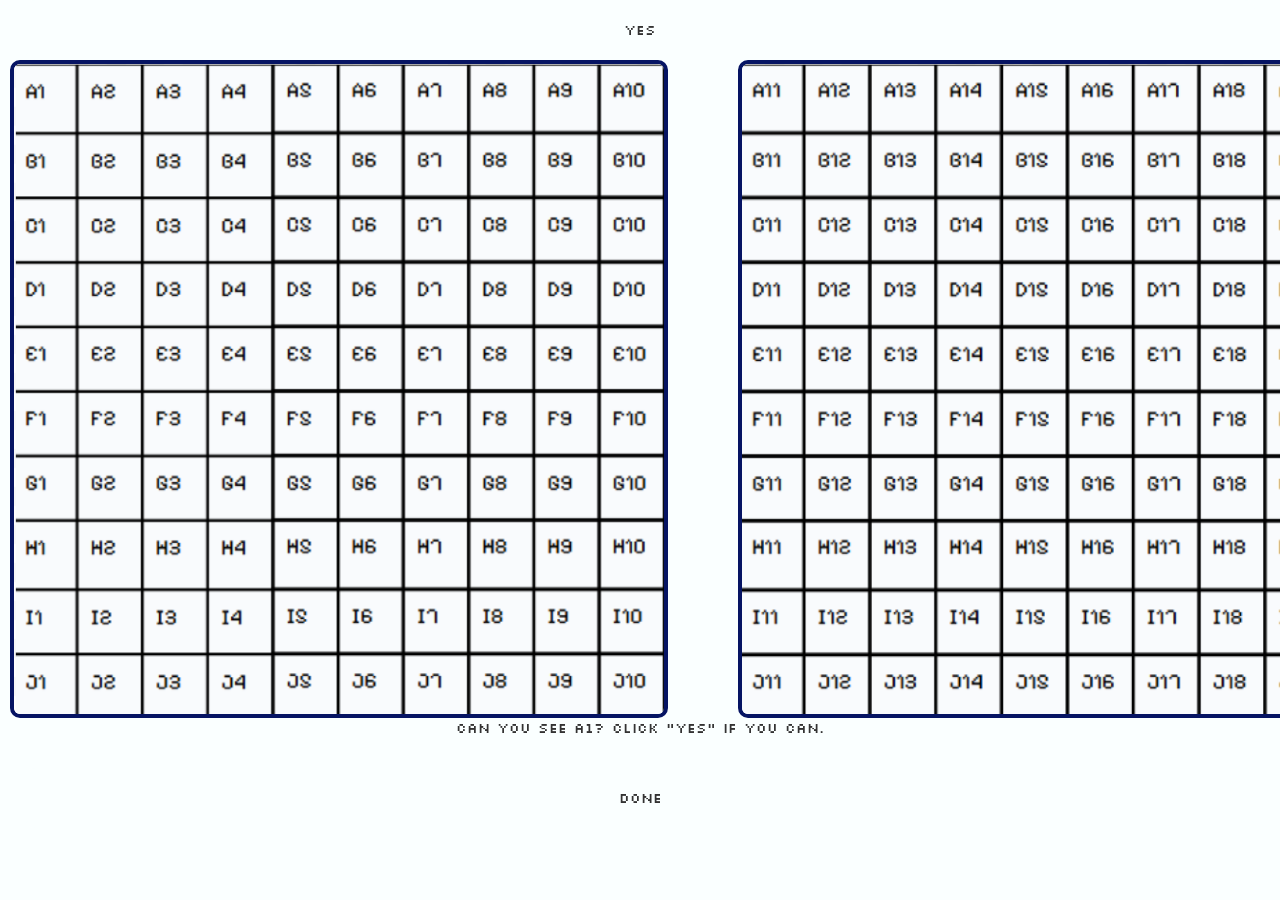
==== index.html @ f052e423 "Add files via upload" ====
<!DOCTYPE html>
<html lang="en">
<head>
    <meta charset="UTF-8">
    <meta name="viewport" content="width=device-width, initial-scale=1.0">
    <title>Glaucoma Diagnosis</title>
    <link rel="stylesheet" href="https://maxcdn.bootstrapcdn.com/bootstrap/3.4.0/css/bootstrap.min.css">
    <link href="https://fonts.googleapis.com/css2?family=Space+Mono&display=swap" rel="stylesheet">
    <link rel="preconnect" href="https://fonts.googleapis.com">
    <link rel="preconnect" href="https://fonts.gstatic.com" crossorigin>
    <link href="https://fonts.googleapis.com/css2?family=Roboto+Flex:opsz,wght@8..144,100..1000&family=Silkscreen:wght@400;700&display=swap" rel="stylesheet">
    <link rel="stylesheet" href="style.css">
</head>
<body>

<center>
  
    <button id="yesButton" style="display:none;" onclick="handleYes()">Yes</button>
    <div class="canvas-container">
        
        <canvas id="mcanvas" width="650" height="650"></canvas>
        <canvas id="ncanvas" width="650" height="650"></canvas>
        
    </div>

    <div class="questionaire"></div>
    <br>
    <button id="doneButton"  onclick="handleDone()">Done</button>
    
</center>

<script src="main.js"></script>

</body>
</html>
---- style.css ----
body{
    font-family: "Silkscreen", sans-serif;
    font-weight: 500;
    background-color: rgb(250, 255, 255);
}


.canvas-container {
    display: flex;

}

#mcanvas {
    border-radius: 10px;
    border-width: 4px;
    border-color: rgb(6, 20, 99);
    border-style: solid;
    margin-left: 10px;
}

#ncanvas {
  border-radius: 10px;
  border-width: 4px;
  border-color: rgb(6, 20, 99);
  border-style: solid;
  margin-left: 70px;
}

.main {
    margin-left: 20px; 
}


.heading{
    font-size: 50px;
    font-family: "Silkscreen", sans-serif;
    font-optical-sizing: auto;
    font-weight:600;
    font-style: normal;
    font-variation-settings:
      "slnt" 0,
      "wdth" 100,
      "GRAD" 0,
      "XOPQ" 96,
      "XTRA" 468,
      "YOPQ" 79,
      "YTAS" 750,
      "YTDE" -203,
      "YTFI" 738,
      "YTLC" 514,
      "YTUC" 712;
  
}



#area{
  margin-top:0px;
  width:250px;
  height:335px;
  resize:none;
  border-radius: 10px;
  border-width: 4px;
  border-color: rgb(6, 20, 99);
  
}
  
#submit{
  margin-top: 15px;
  
  width:250px;
  height:150px;
  font-weight: 600;
  font-size: 30px;
  border-radius: 10px;
  border-width:4px;
  background-color: rgb(255, 255, 255);
}

#submit:hover{
  background-color: rgb(0, 37, 96) !important;
  color:white;
  
}


#voiceButton{
  margin-top:10px;
  width:250px;
  border-width:4px;
  border-radius: 10px;
  border-color: black;
}

#yesButton{
  width:1230px;
  height:60px;
  background-color: rgb(250, 255, 255);
  border-radius: 10px;
  border-color: rgb(250, 255, 255);
  border-style:solid;
}

#doneButton{
  width:1230px;
  height:60px;
  background-color: rgb(250, 255, 255);
  border-radius: 10px;
  border-color: rgb(250, 255, 255);
  border-style:solid;
}
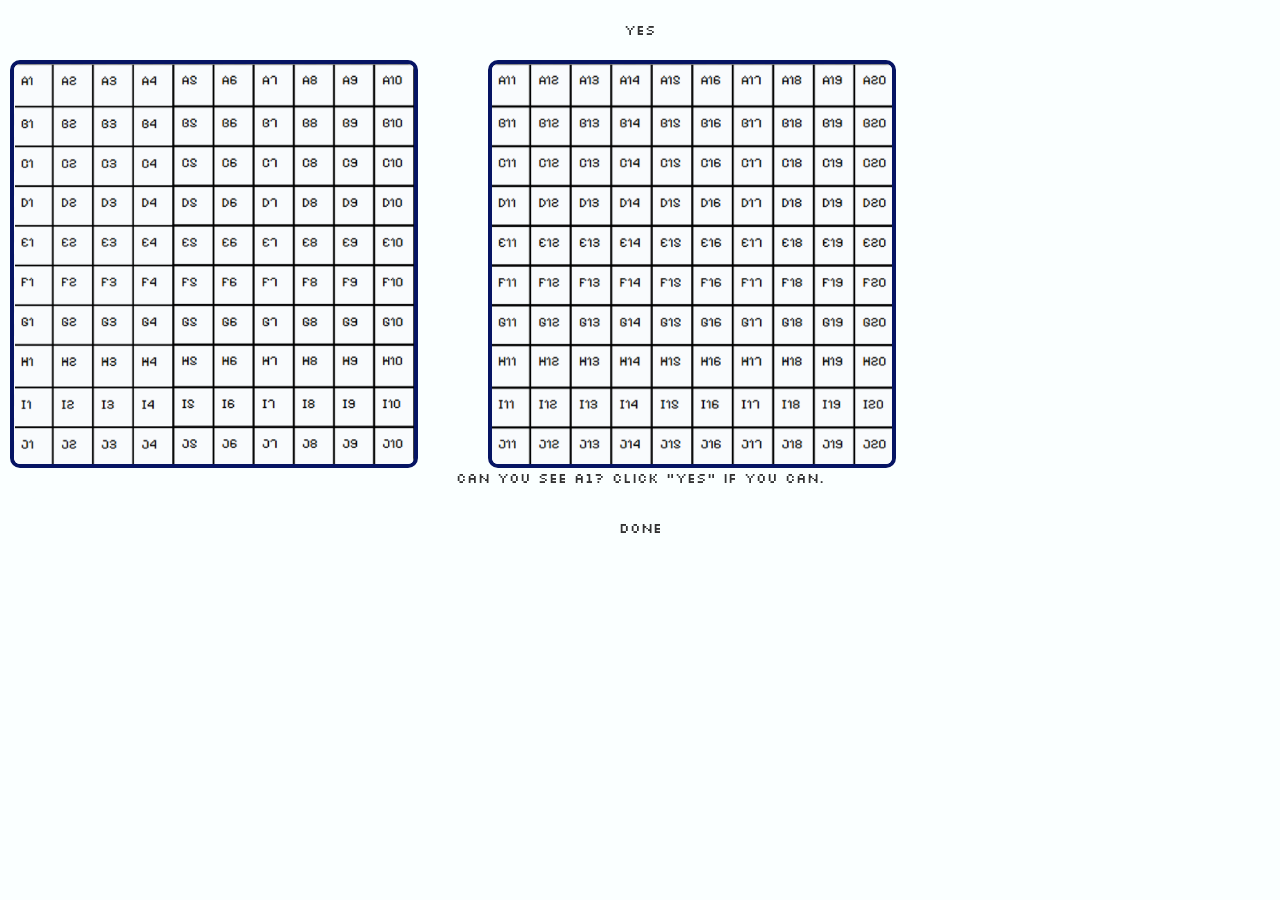
==== commit be676e69: "Update index.html" ====
--- a/index.html
+++ b/index.html
@@ -18,13 +18,12 @@
     <button id="yesButton" style="display:none;" onclick="handleYes()">Yes</button>
     <div class="canvas-container">
         
-        <canvas id="mcanvas" width="650" height="650"></canvas>
-        <canvas id="ncanvas" width="650" height="650"></canvas>
+        <canvas id="mcanvas" width="400" height="400"></canvas>
+        <canvas id="ncanvas" width="400" height="400"></canvas>
         
     </div>
 
     <div class="questionaire"></div>
-    <br>
     <button id="doneButton"  onclick="handleDone()">Done</button>
     
 </center>
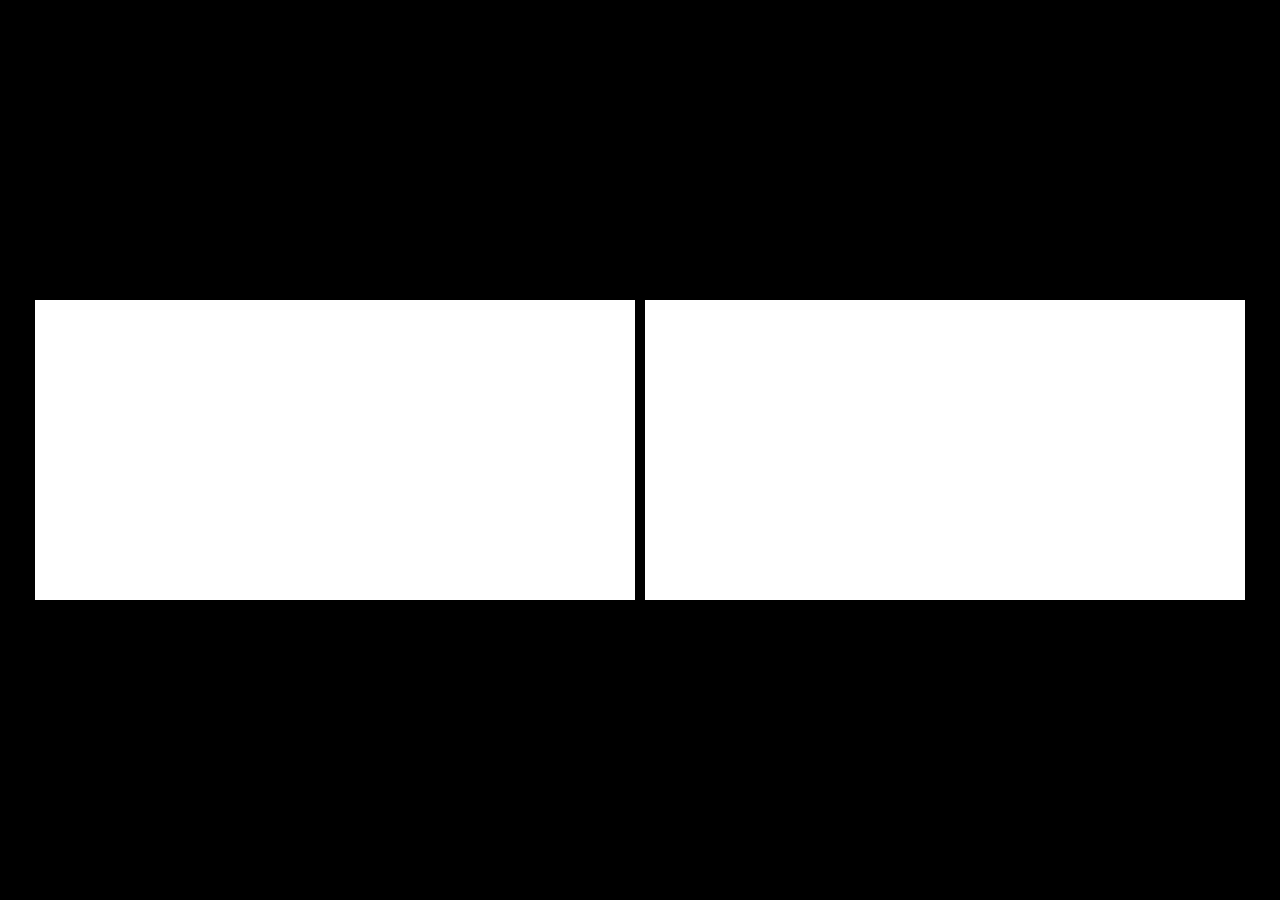
==== commit 892cc30d: "Update index.html" ====
--- a/index.html
+++ b/index.html
@@ -3,32 +3,59 @@
 <head>
     <meta charset="UTF-8">
     <meta name="viewport" content="width=device-width, initial-scale=1.0">
-    <title>Glaucoma Diagnosis</title>
-    <link rel="stylesheet" href="https://maxcdn.bootstrapcdn.com/bootstrap/3.4.0/css/bootstrap.min.css">
-    <link href="https://fonts.googleapis.com/css2?family=Space+Mono&display=swap" rel="stylesheet">
-    <link rel="preconnect" href="https://fonts.googleapis.com">
-    <link rel="preconnect" href="https://fonts.gstatic.com" crossorigin>
-    <link href="https://fonts.googleapis.com/css2?family=Roboto+Flex:opsz,wght@8..144,100..1000&family=Silkscreen:wght@400;700&display=swap" rel="stylesheet">
-    <link rel="stylesheet" href="style.css">
+    <title>VR View with Canvases</title>
+    <style>
+        body {
+            margin: 0;
+            overflow: hidden;
+            display: flex;
+            justify-content: center;
+            align-items: center;
+            height: 100vh;
+            background-color: black; /* Set a consistent background color */
+        }
+        .canvas-container {
+            display: flex;
+            flex-direction: row;
+            justify-content: center;
+            align-items: center;
+            gap: 10px; /* Add some spacing between the canvases */
+        }
+        canvas {
+            display: block;
+            background-color: white; /* Set a consistent background color for the canvases */
+        }
+    </style>
 </head>
 <body>
-
-<center>
-  
-    <button id="yesButton" style="display:none;" onclick="handleYes()">Yes</button>
     <div class="canvas-container">
-        
-        <canvas id="mcanvas" width="400" height="400"></canvas>
-        <canvas id="ncanvas" width="400" height="400"></canvas>
-        
+        <canvas id="mcanvas" width="600" height="300"></canvas>
+        <canvas id="ncanvas" width="600" height="300"></canvas>
     </div>
 
-    <div class="questionaire"></div>
-    <button id="doneButton"  onclick="handleDone()">Done</button>
-    
-</center>
+    <script>
+        // Get the canvases
+        const canvas = document.getElementById("mcanvas");
+        const ctx = canvas.getContext("2d");
 
-<script src="main.js"></script>
+        const canvas1 = document.getElementById("ncanvas");
+        const ctx1 = canvas1.getContext("2d");
 
+        // Load background images
+        const backgroundImage = new Image();
+        backgroundImage.src = "Screenshot 2025-03-18 141507.png";
+
+        const backgroundImage1 = new Image();
+        backgroundImage1.src = "Screenshot 2025-03-18 141507.png";
+
+        // Draw images on the canvases when loaded
+        backgroundImage.onload = function () {
+            ctx.drawImage(backgroundImage, 0, 0, canvas.width, canvas.height);
+        };
+
+        backgroundImage1.onload = function () {
+            ctx1.drawImage(backgroundImage1, 0, 0, canvas1.width, canvas1.height);
+        };
+    </script>
 </body>
 </html>
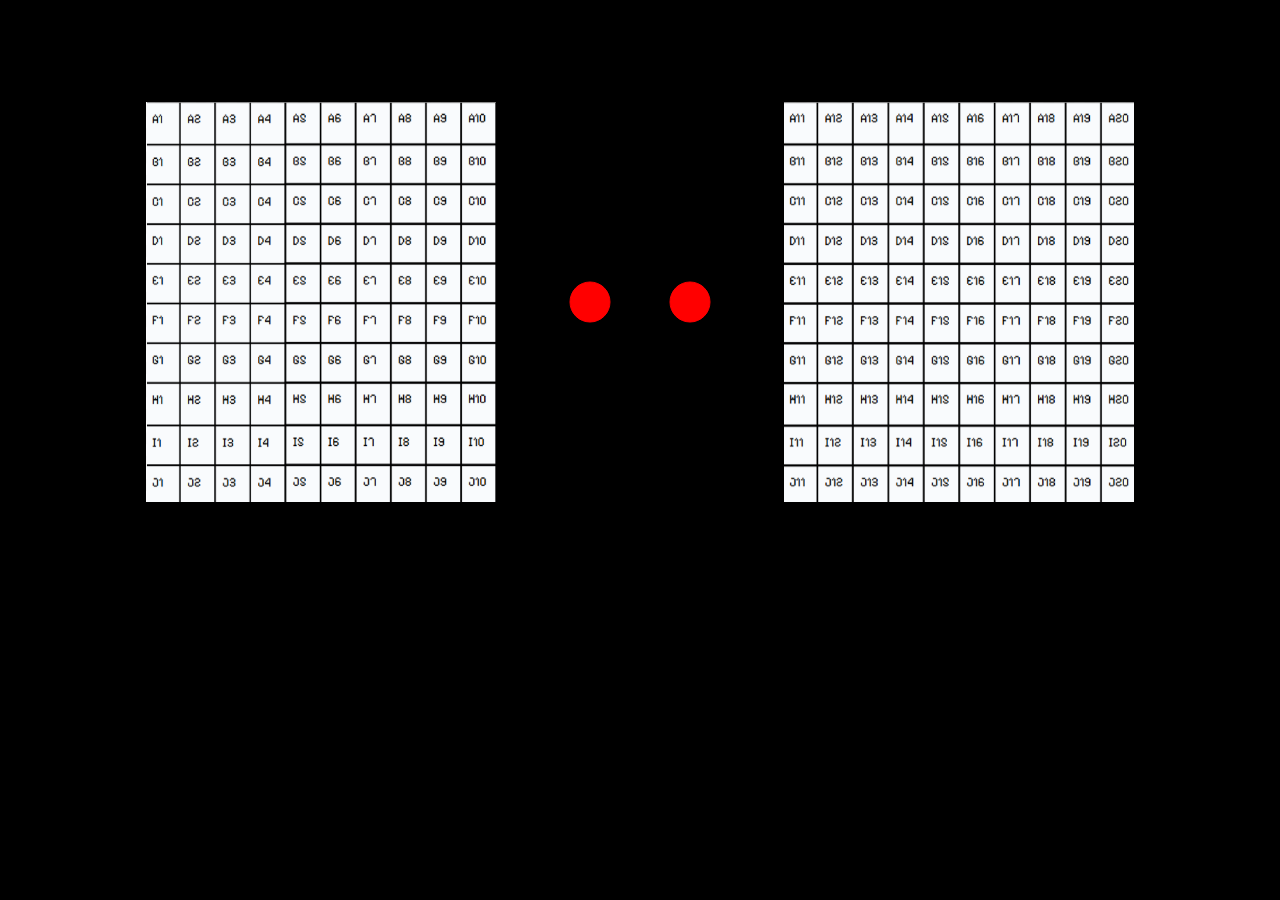
==== commit 13e938df: "Update index.html" ====
--- a/index.html
+++ b/index.html
@@ -1,61 +1,63 @@
 <!DOCTYPE html>
-<html lang="en">
+<html>
 <head>
-    <meta charset="UTF-8">
-    <meta name="viewport" content="width=device-width, initial-scale=1.0">
-    <title>VR View with Canvases</title>
+    <title>VR</title>
     <style>
-        body {
-            margin: 0;
-            overflow: hidden;
+        #nCanvas, #mCanvas {
+            border-color: black;
+            border-width: 4px;
+            border-style: solid;
+        }
+        center {
             display: flex;
             justify-content: center;
             align-items: center;
-            height: 100vh;
-            background-color: black; /* Set a consistent background color */
-        }
-        .canvas-container {
-            display: flex;
-            flex-direction: row;
-            justify-content: center;
-            align-items: center;
-            gap: 10px; /* Add some spacing between the canvases */
-        }
-        canvas {
-            display: block;
-            background-color: white; /* Set a consistent background color for the canvases */
+            gap: 40px; 
         }
     </style>
 </head>
-<body>
-    <div class="canvas-container">
-        <canvas id="mcanvas" width="600" height="300"></canvas>
-        <canvas id="ncanvas" width="600" height="300"></canvas>
-    </div>
+<body style="background-color:black;">
+    <br><br><br><br><br>
+    <center>
+        <canvas id="nCanvas" width="350" height="400"></canvas>
+        <canvas id="oCanvas" width="200" height="400"></canvas>
+        <canvas id="mCanvas" width="350" height="400"></canvas>
+    </center>
+    <script>
+        
+        function setCanvasBackground(canvasId, imageSrc) {
+            const canvas = document.getElementById(canvasId);
+            const ctx = canvas.getContext("2d");
+            const image = new Image();
+            image.src = imageSrc;
 
-    <script>
-        // Get the canvases
-        const canvas = document.getElementById("mcanvas");
+            image.onload = () => {
+                
+                ctx.drawImage(image, 0, 0, canvas.width, canvas.height);
+            };
+        }
+
+      
+        setCanvasBackground("nCanvas", "Screenshot 2025-03-19 212214.png");
+        setCanvasBackground("mCanvas", "Screenshot 2025-03-19 212224.png");
+
+       
+        const canvas = document.getElementById("oCanvas");
         const ctx = canvas.getContext("2d");
 
-        const canvas1 = document.getElementById("ncanvas");
-        const ctx1 = canvas1.getContext("2d");
+        ctx.fillStyle = "red";
+        ctx.strokeStyle = "red";
 
-        // Load background images
-        const backgroundImage = new Image();
-        backgroundImage.src = "Screenshot 2025-03-18 141507.png";
+ 
+        ctx.beginPath();
+        ctx.arc(50, 200, 20, 0, 2 * Math.PI);
+        ctx.fill();
+        ctx.stroke();
 
-        const backgroundImage1 = new Image();
-        backgroundImage1.src = "Screenshot 2025-03-18 141507.png";
-
-        // Draw images on the canvases when loaded
-        backgroundImage.onload = function () {
-            ctx.drawImage(backgroundImage, 0, 0, canvas.width, canvas.height);
-        };
-
-        backgroundImage1.onload = function () {
-            ctx1.drawImage(backgroundImage1, 0, 0, canvas1.width, canvas1.height);
-        };
+        ctx.beginPath();
+        ctx.arc(150, 200, 20, 0, 2 * Math.PI);
+        ctx.fill();
+        ctx.stroke();
     </script>
 </body>
 </html>
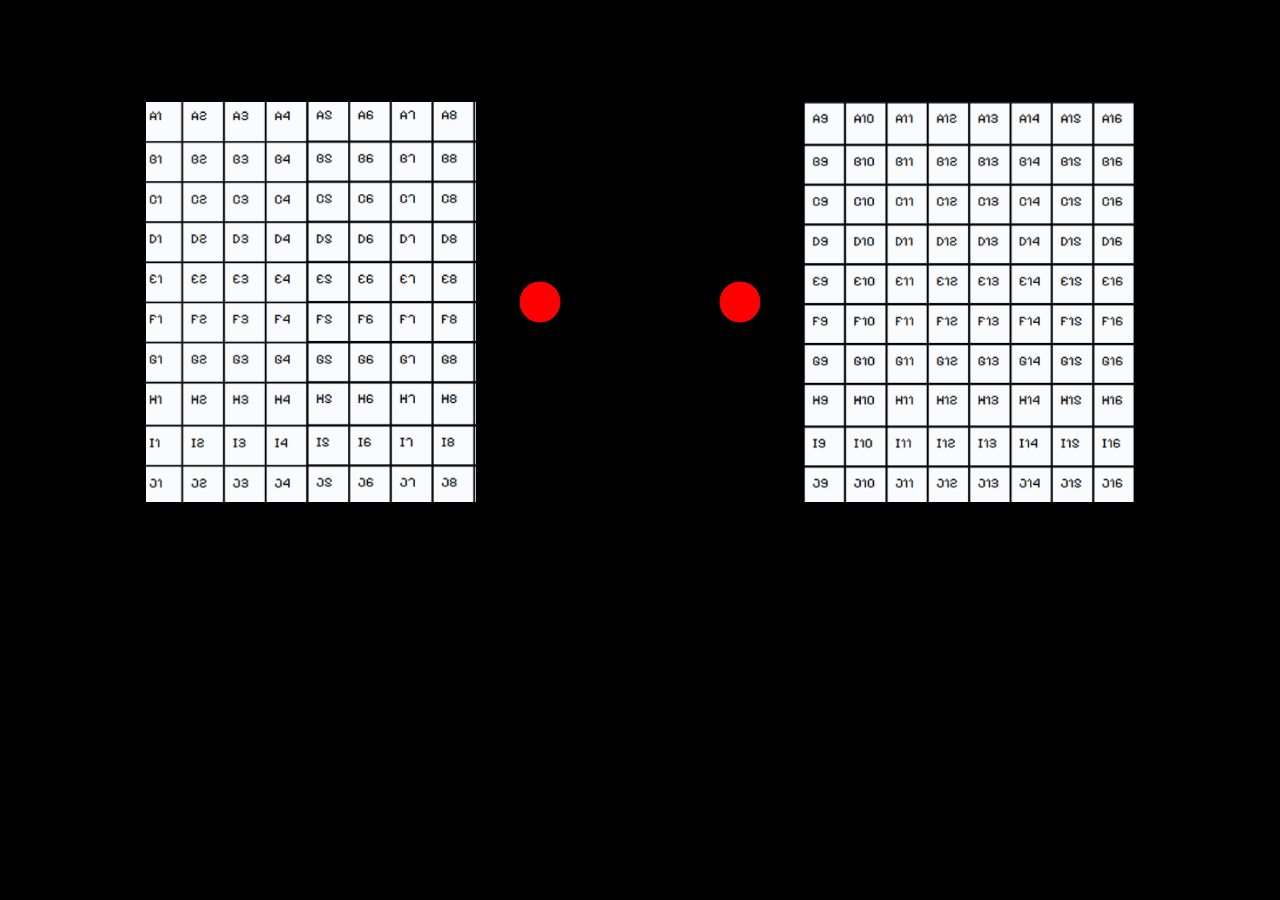
==== commit df17bd44: "Update index.html" ====
--- a/index.html
+++ b/index.html
@@ -19,9 +19,9 @@
 <body style="background-color:black;">
     <br><br><br><br><br>
     <center>
-        <canvas id="nCanvas" width="350" height="400"></canvas>
-        <canvas id="oCanvas" width="200" height="400"></canvas>
-        <canvas id="mCanvas" width="350" height="400"></canvas>
+        <canvas id="nCanvas" width="330" height="400"></canvas>
+        <canvas id="oCanvas" width="240" height="400"></canvas>
+        <canvas id="mCanvas" width="330" height="400"></canvas>
     </center>
     <script>
         
@@ -38,8 +38,8 @@
         }
 
       
-        setCanvasBackground("nCanvas", "Screenshot 2025-03-19 212214.png");
-        setCanvasBackground("mCanvas", "Screenshot 2025-03-19 212224.png");
+        setCanvasBackground("nCanvas", "Screenshot 2025-03-24 200655.png");
+        setCanvasBackground("mCanvas", "Screenshot 2025-03-24 200709.png");
 
        
         const canvas = document.getElementById("oCanvas");
@@ -50,12 +50,12 @@
 
  
         ctx.beginPath();
-        ctx.arc(50, 200, 20, 0, 2 * Math.PI);
+        ctx.arc(20, 200, 20, 0, 2 * Math.PI);
         ctx.fill();
         ctx.stroke();
 
         ctx.beginPath();
-        ctx.arc(150, 200, 20, 0, 2 * Math.PI);
+        ctx.arc(220, 200, 20, 0, 2 * Math.PI);
         ctx.fill();
         ctx.stroke();
     </script>
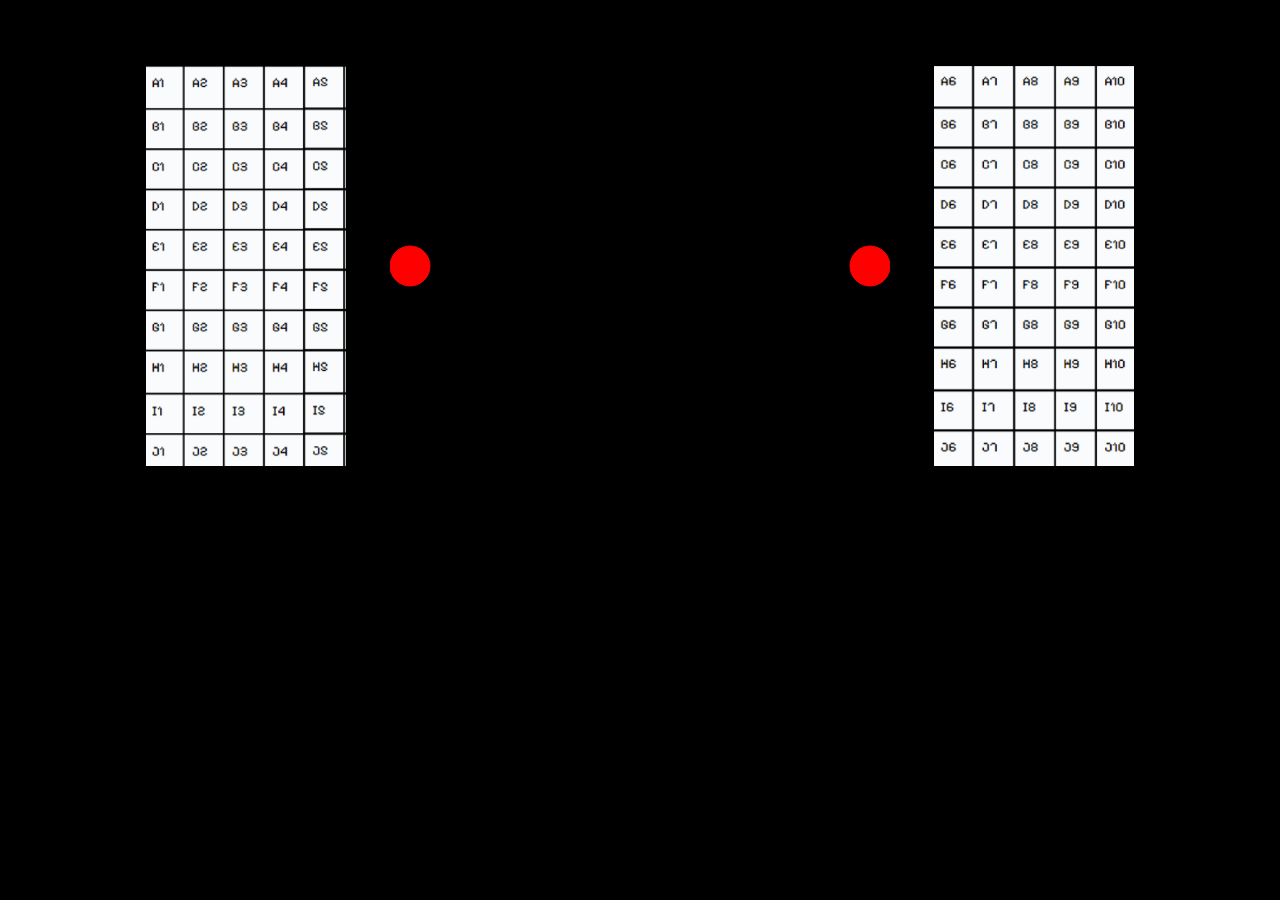
==== commit cecefe2a: "Update index.html" ====
--- a/index.html
+++ b/index.html
@@ -17,11 +17,11 @@
     </style>
 </head>
 <body style="background-color:black;">
-    <br><br><br><br><br>
+    <br><br><br>
     <center>
-        <canvas id="nCanvas" width="330" height="400"></canvas>
-        <canvas id="oCanvas" width="240" height="400"></canvas>
-        <canvas id="mCanvas" width="330" height="400"></canvas>
+        <canvas id="nCanvas" width="200" height="400"></canvas>
+        <canvas id="oCanvas" width="500" height="400"></canvas>
+        <canvas id="mCanvas" width="200" height="400"></canvas>
     </center>
     <script>
         
@@ -38,8 +38,8 @@
         }
 
       
-        setCanvasBackground("nCanvas", "Screenshot 2025-03-24 200655.png");
-        setCanvasBackground("mCanvas", "Screenshot 2025-03-24 200709.png");
+        setCanvasBackground("nCanvas", "Screenshot 2025-03-24 201955.png");
+        setCanvasBackground("mCanvas", "Screenshot 2025-03-24 202108.png");
 
        
         const canvas = document.getElementById("oCanvas");
@@ -55,7 +55,7 @@
         ctx.stroke();
 
         ctx.beginPath();
-        ctx.arc(220, 200, 20, 0, 2 * Math.PI);
+        ctx.arc(480, 200, 20, 0, 2 * Math.PI);
         ctx.fill();
         ctx.stroke();
     </script>
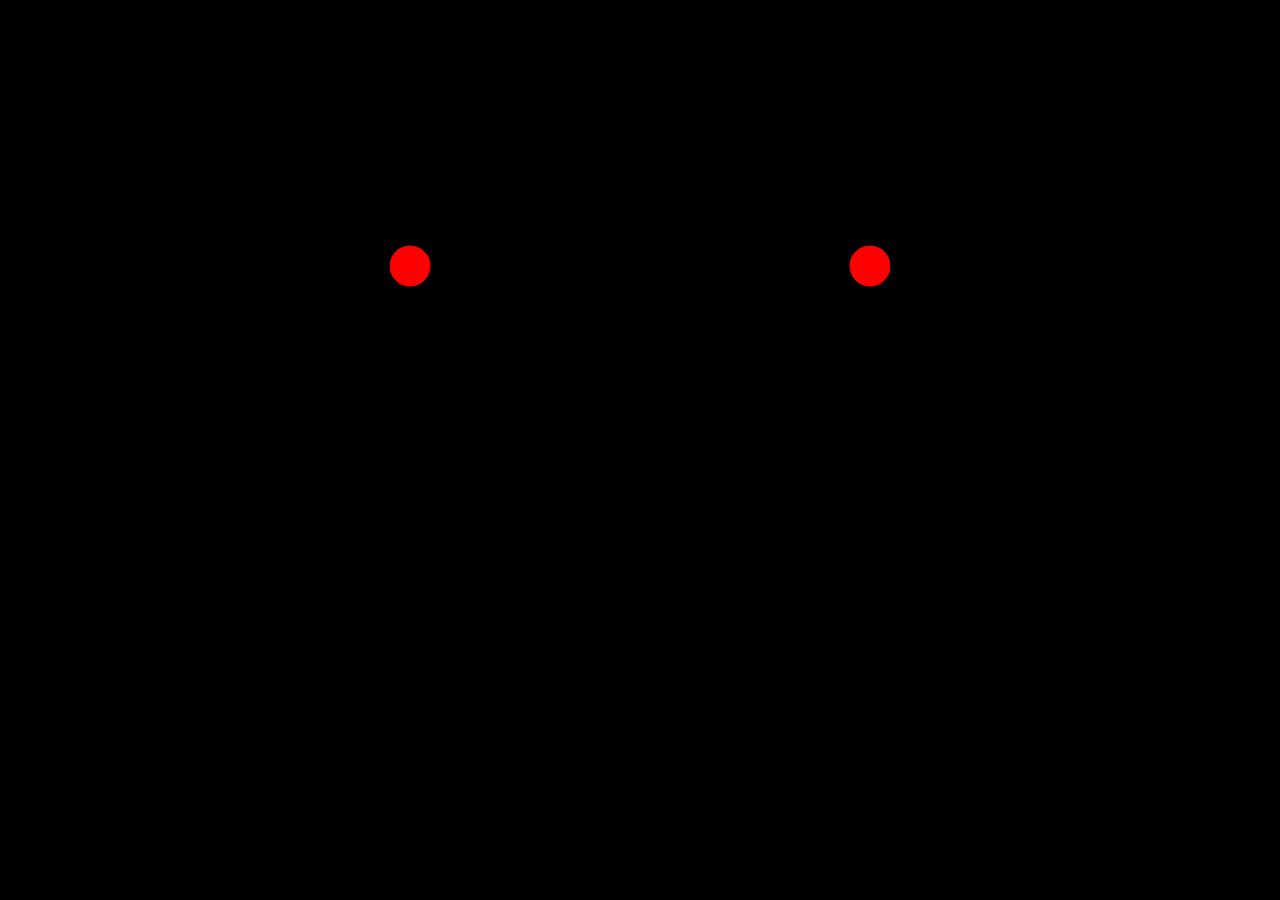
==== commit 3dc4e62b: "Update index.html" ====
--- a/index.html
+++ b/index.html
@@ -38,8 +38,8 @@
         }
 
       
-        setCanvasBackground("nCanvas", "Screenshot 2025-03-24 201955.png");
-        setCanvasBackground("mCanvas", "Screenshot 2025-03-24 202108.png");
+        setCanvasBackground("nCanvas", "Screenshot 2025-03-24 204318.png");
+        setCanvasBackground("mCanvas", "Screenshot 2025-03-24 204332.png");
 
        
         const canvas = document.getElementById("oCanvas");
